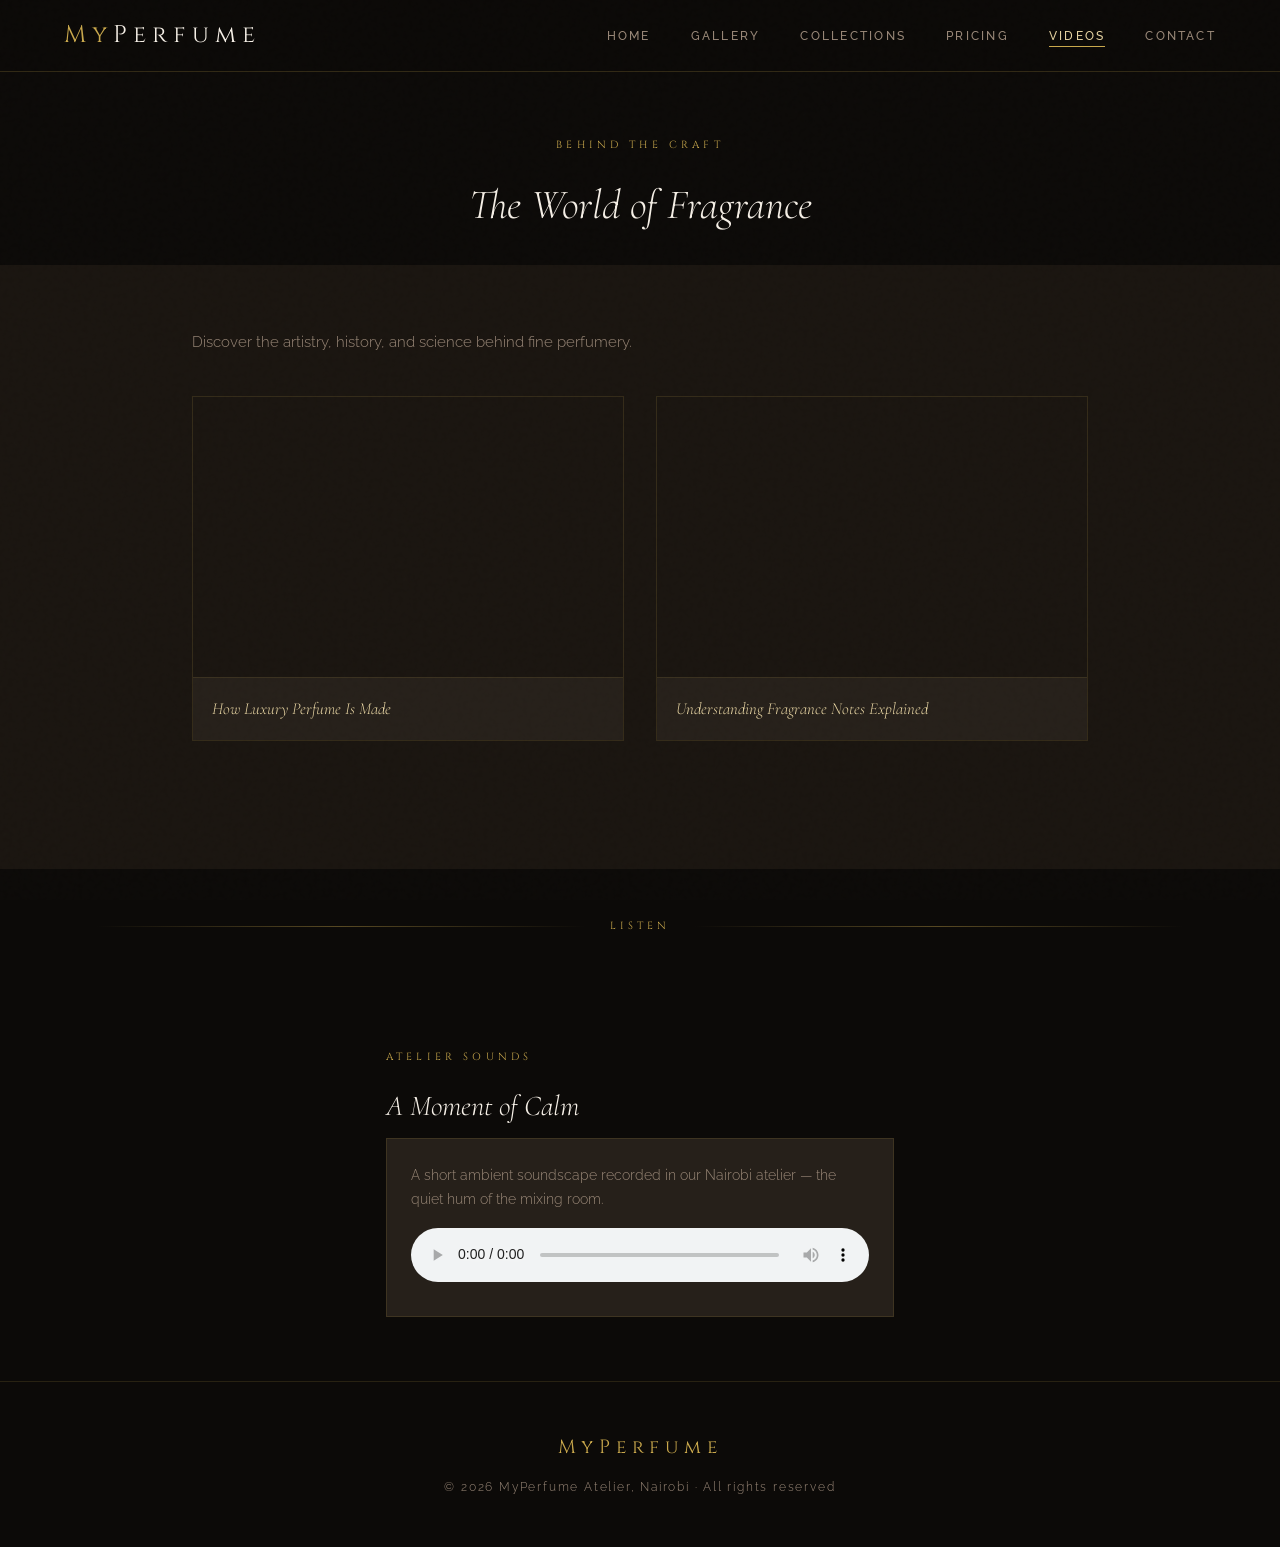
==== videos.html @ 1a790fa0 "Add files via upload" ====
<!DOCTYPE html>
<html lang="en">
<head>
<meta charset="UTF-8" />
<meta name="viewport" content="width=device-width, initial-scale=1.0"/>
<title>Videos | MyPerfume</title>
<link href="https://fonts.googleapis.com/css2?family=Cormorant+Garamond:ital,wght@0,300;0,400;0,600;1,300;1,400&family=Cinzel:wght@400;600&family=Raleway:wght@300;400;500&display=swap" rel="stylesheet"/>
<link rel="stylesheet" href="style.css" />
</head>
<body>

<header>
  <a href="index.html" class="logo">My<span>Perfume</span></a>
  <nav>
    <ul>
      <li><a href="index.html">Home</a></li>
      <li><a href="gallery.html">Gallery</a></li>
      <li><a href="collections.html">Collections</a></li>
      <li><a href="pricing.html">Pricing</a></li>
      <li><a href="videos.html" class="active">Videos</a></li>
      <li><a href="contact.html">Contact</a></li>
    </ul>
  </nav>
</header>

<div class="page-header">
  <span class="section-label">Behind the Craft</span>
  <h1 class="section-title">The World of Fragrance</h1>
</div>

<section id="videos" style="padding-top:0; max-width:100%;">
  <div>
    <p class="lead">Discover the artistry, history, and science behind fine perfumery.</p>

    <div class="video-grid">
      <div class="video-card">
        <iframe
          src="https://www.youtube.com/embed/innMc5_5Pig"
          title="How Luxury Perfume Is Made"
          allow="accelerometer; autoplay; clipboard-write; encrypted-media; gyroscope; picture-in-picture"
          allowfullscreen>
        </iframe>
        <div class="video-label">How Luxury Perfume Is Made</div>
      </div>

      <div class="video-card">
        <iframe
          src="https://www.youtube.com/embed/lQ1GaFGaSTI"
          title="Understanding Fragrance Notes"
          allow="accelerometer; autoplay; clipboard-write; encrypted-media; gyroscope; picture-in-picture"
          allowfullscreen>
        </iframe>
        <div class="video-label">Understanding Fragrance Notes Explained</div>
      </div>
    </div>
  </div>
</section>

<div class="divider"><span>Listen</span></div>

<section style="max-width:700px;">
  <span class="section-label">Atelier Sounds</span>
  <h2 class="section-title" style="font-size:1.8rem;">A Moment of Calm</h2>
  <div class="audio-card">
    <p>A short ambient soundscape recorded in our Nairobi atelier — the quiet hum of the mixing room.</p>
    <audio controls>
      <source src="https://www.soundhelix.com/examples/mp3/SoundHelix-Song-1.mp3" type="audio/mpeg">
      Your browser does not support the audio element.
    </audio>
  </div>
</section>

<footer>
  <span class="footer-logo">MyPerfume</span>
  &copy; 2026 MyPerfume Atelier, Nairobi · All rights reserved
</footer>

</body>
</html>
---- style.css ----
:root {
  --gold: #c9a84c;
  --gold-light: #e8d5a3;
  --dark: #0c0a08;
  --dark-2: #1a1510;
  --dark-3: #26201a;
  --cream: #f5efe6;
  --text: #e8ddd0;
  --muted: #9a8878;
  --accent: #8b4a3c;
}

*, *::before, *::after { box-sizing: border-box; margin: 0; padding: 0; }

html { scroll-behavior: smooth; }

body {
  background-color: var(--dark);
  color: var(--text);
  font-family: 'Raleway', sans-serif;
  font-weight: 300;
  line-height: 1.8;
  overflow-x: hidden;
}

/* ── NOISE OVERLAY ── */
body::before {
  content: '';
  position: fixed; inset: 0;
  background-image: url("data:image/svg+xml,%3Csvg viewBox='0 0 200 200' xmlns='http://www.w3.org/2000/svg'%3E%3Cfilter id='n'%3E%3CfeTurbulence type='fractalNoise' baseFrequency='0.9' numOctaves='4' stitchTiles='stitch'/%3E%3C/filter%3E%3Crect width='100%25' height='100%25' filter='url(%23n)' opacity='0.04'/%3E%3C/svg%3E");
  pointer-events: none; z-index: 9999;
  opacity: .4;
}

/* ── HEADER / NAV ── */
header {
  position: sticky; top: 0; z-index: 100;
  background: rgba(12,10,8,.92);
  backdrop-filter: blur(16px);
  border-bottom: 1px solid rgba(201,168,76,.2);
  padding: 0 4rem;
  display: flex; align-items: center; justify-content: space-between;
  height: 72px;
}

.logo {
  font-family: 'Cinzel', serif;
  font-size: 1.5rem;
  letter-spacing: .25em;
  color: var(--gold);
  text-decoration: none;
}
.logo span { color: var(--cream); }

nav ul {
  list-style: none;
  display: flex; gap: 2.5rem;
}

nav ul li a {
  font-family: 'Raleway', sans-serif;
  font-size: .78rem;
  font-weight: 500;
  letter-spacing: .18em;
  text-transform: uppercase;
  color: var(--muted);
  text-decoration: none;
  position: relative;
  transition: color .3s;
}
nav ul li a::after {
  content: '';
  position: absolute; left: 0; bottom: -4px;
  width: 0; height: 1px;
  background: var(--gold);
  transition: width .35s ease;
}
nav ul li a:hover { color: var(--gold-light); }
nav ul li a:hover::after { width: 100%; }
nav ul li a.active { color: var(--gold-light); }
nav ul li a.active::after { width: 100%; }

/* ── HERO ── */
.hero {
  position: relative;
  min-height: 70vh;
  display: flex; flex-direction: column;
  align-items: center; justify-content: center;
  text-align: center;
  padding: 6rem 2rem;
  overflow: hidden;
}

.hero-bg {
  position: absolute; inset: 0;
  background: radial-gradient(ellipse 80% 60% at 50% 40%,
    rgba(139,74,60,.18) 0%,
    rgba(201,168,76,.08) 40%,
    transparent 70%),
    radial-gradient(ellipse 40% 80% at 20% 80%, rgba(201,168,76,.06) 0%, transparent 60%);
}

.hero-eyebrow {
  font-family: 'Cinzel', serif;
  font-size: .7rem;
  letter-spacing: .4em;
  color: var(--gold);
  text-transform: uppercase;
  margin-bottom: 1.5rem;
  opacity: 0;
  animation: fadeUp .8s ease .2s forwards;
}

.hero h1 {
  font-family: 'Cormorant Garamond', serif;
  font-size: clamp(3rem, 8vw, 6.5rem);
  font-weight: 300;
  font-style: italic;
  line-height: 1.05;
  letter-spacing: -.01em;
  color: var(--cream);
  opacity: 0;
  animation: fadeUp .9s ease .4s forwards;
}

.hero h1 em {
  font-style: normal;
  font-weight: 600;
  background: linear-gradient(135deg, var(--gold), var(--gold-light), var(--gold));
  -webkit-background-clip: text; -webkit-text-fill-color: transparent;
}

.hero-sub {
  margin-top: 1.5rem;
  font-size: 1rem;
  color: var(--muted);
  letter-spacing: .12em;
  max-width: 500px;
  opacity: 0;
  animation: fadeUp .9s ease .6s forwards;
}

.btn-gold {
  display: inline-block;
  margin-top: 2.5rem;
  padding: .85rem 2.8rem;
  border: 1px solid var(--gold);
  color: var(--gold);
  font-family: 'Cinzel', serif;
  font-size: .7rem;
  letter-spacing: .3em;
  text-transform: uppercase;
  text-decoration: none;
  transition: background .35s, color .35s;
  opacity: 0;
  animation: fadeUp .9s ease .8s forwards;
}
.btn-gold:hover { background: var(--gold); color: var(--dark); }

/* ── DIVIDER ── */
.divider {
  display: flex; align-items: center; gap: 1.5rem;
  padding: 0 6rem;
  margin: 3rem 0;
}
.divider::before, .divider::after {
  content: ''; flex: 1; height: 1px;
  background: linear-gradient(90deg, transparent, rgba(201,168,76,.4), transparent);
}
.divider span {
  font-family: 'Cinzel', serif;
  font-size: .65rem; letter-spacing: .4em;
  color: var(--gold); text-transform: uppercase;
}

/* ── PAGE HEADER (for non-home pages) ── */
.page-header {
  text-align: center;
  padding: 4rem 2rem 1rem;
}

/* ── SECTION BASE ── */
section { padding: 4rem 6rem; max-width: 1400px; margin: 0 auto; }
.section-title {
  font-family: 'Cormorant Garamond', serif;
  font-size: 2.6rem;
  font-weight: 300;
  font-style: italic;
  color: var(--cream);
  margin-bottom: .4rem;
}
.section-label {
  font-family: 'Cinzel', serif;
  font-size: .65rem; letter-spacing: .4em;
  color: var(--gold); text-transform: uppercase;
  margin-bottom: .8rem; display: block;
}
p.lead { color: var(--muted); font-size: .95rem; margin-bottom: 2rem; }

/* ── IMAGES GALLERY ── */
#gallery { padding-top: 2rem; }
.image-grid {
  display: grid;
  grid-template-columns: 1.4fr 1fr;
  gap: 1.5rem;
  margin-top: 2.5rem;
}
.img-card {
  position: relative; overflow: hidden;
  border: 1px solid rgba(201,168,76,.15);
}
.img-card img {
  width: 100%; height: 420px;
  object-fit: cover;
  display: block;
  transition: transform .8s ease, filter .5s;
  filter: sepia(.15) brightness(.9);
}
.img-card:hover img { transform: scale(1.04); filter: sepia(0) brightness(1); }
.img-caption {
  position: absolute; bottom: 0; left: 0; right: 0;
  padding: 1.2rem 1.5rem;
  background: linear-gradient(transparent, rgba(12,10,8,.85));
  font-family: 'Cormorant Garamond', serif;
  font-style: italic; font-size: 1.15rem;
  color: var(--gold-light);
  letter-spacing: .05em;
}

/* ── LISTS ── */
#collections { background: var(--dark-2); max-width: 100%; }
#collections > div { max-width: 1400px; margin: 0 auto; padding: 4rem 6rem; }

.lists-grid {
  display: grid; grid-template-columns: 1fr 1fr;
  gap: 4rem; margin-top: 3rem;
}

.list-box h3 {
  font-family: 'Cinzel', serif;
  font-size: .75rem; letter-spacing: .3em;
  color: var(--gold); text-transform: uppercase;
  margin-bottom: 1.5rem;
  padding-bottom: .8rem;
  border-bottom: 1px solid rgba(201,168,76,.25);
}

ol.fancy-list {
  padding-left: 0; list-style: none;
  counter-reset: fancy-counter;
}
ol.fancy-list li {
  counter-increment: fancy-counter;
  display: flex; align-items: flex-start;
  gap: 1.2rem; padding: .75rem 0;
  border-bottom: 1px solid rgba(255,255,255,.04);
  font-size: .9rem; color: var(--text);
}
ol.fancy-list li::before {
  content: counter(fancy-counter, decimal-leading-zero);
  font-family: 'Cormorant Garamond', serif;
  font-size: 1.5rem;
  color: var(--gold);
  line-height: 1;
  min-width: 2rem;
}

ul.fancy-list {
  list-style: none; padding-left: 0;
}
ul.fancy-list li {
  display: flex; align-items: flex-start;
  gap: 1rem; padding: .75rem 0;
  border-bottom: 1px solid rgba(255,255,255,.04);
  font-size: .9rem; color: var(--text);
}
ul.fancy-list li::before {
  content: '◆';
  font-size: .5rem;
  color: var(--gold);
  margin-top: .55rem; flex-shrink: 0;
}

/* ── TABLE ── */
#pricing { padding-bottom: 2rem; }
.table-wrapper {
  overflow-x: auto; margin-top: 2.5rem;
  border: 1px solid rgba(201,168,76,.2);
}
table {
  width: 100%; border-collapse: collapse;
  font-size: .88rem;
}
thead tr {
  background: linear-gradient(90deg, rgba(201,168,76,.15), rgba(139,74,60,.1));
}
thead th {
  font-family: 'Cinzel', serif;
  font-size: .65rem; letter-spacing: .25em;
  text-transform: uppercase; color: var(--gold);
  padding: 1.1rem 1.5rem; text-align: left;
  border-bottom: 1px solid rgba(201,168,76,.3);
}
tbody tr {
  transition: background .2s;
  border-bottom: 1px solid rgba(255,255,255,.04);
}
tbody tr:hover { background: rgba(201,168,76,.04); }
tbody td {
  padding: 1rem 1.5rem;
  color: var(--text); vertical-align: middle;
}
tbody td:first-child {
  font-family: 'Cormorant Garamond', serif;
  font-style: italic; font-size: 1.05rem;
  color: var(--cream);
}
.badge {
  display: inline-block; padding: .25rem .8rem;
  font-size: .65rem; letter-spacing: .15em;
  text-transform: uppercase;
  border: 1px solid;
}
.badge-gold { border-color: var(--gold); color: var(--gold); }
.badge-rose { border-color: var(--accent); color: var(--accent); }
.badge-cream { border-color: var(--muted); color: var(--muted); }

/* ── VIDEOS ── */
#videos { background: var(--dark-2); max-width: 100%; }
#videos > div { max-width: 1400px; margin: 0 auto; padding: 4rem 6rem; }

.video-grid {
  display: grid; grid-template-columns: 1fr 1fr;
  gap: 2rem; margin-top: 2.5rem;
}
.video-card {
  border: 1px solid rgba(201,168,76,.15);
  overflow: hidden;
}
.video-card iframe {
  width: 100%; height: 280px;
  display: block; border: none;
}
.video-label {
  padding: 1rem 1.2rem;
  font-family: 'Cormorant Garamond', serif;
  font-style: italic; font-size: 1.05rem;
  color: var(--gold-light);
  background: var(--dark-3);
  border-top: 1px solid rgba(201,168,76,.12);
}

/* ── AUDIO ── */
.audio-card {
  border: 1px solid rgba(201,168,76,.15);
  padding: 1.5rem;
  background: var(--dark-3);
}
.audio-card p { margin-bottom: 1rem; color: var(--muted); font-size: .85rem; }
audio { width: 100%; }

/* ── CONTACT / FORM ── */
.contact-wrap {
  display: grid; grid-template-columns: 1fr 1fr;
  gap: 3rem; margin-top: 2.5rem; text-align: left;
}
.contact-info p { margin-bottom: 1rem; color: var(--text); font-size: .9rem; }
.contact-info strong { color: var(--gold-light); }

form.contact-form { display: flex; flex-direction: column; gap: 1.2rem; }
form.contact-form label {
  font-family: 'Cinzel', serif;
  font-size: .65rem; letter-spacing: .2em;
  text-transform: uppercase; color: var(--gold);
  margin-bottom: .5rem; display: block;
}
form.contact-form input,
form.contact-form textarea {
  width: 100%;
  background: var(--dark-3);
  border: 1px solid rgba(201,168,76,.25);
  color: var(--text);
  padding: .8rem 1rem;
  font-family: 'Raleway', sans-serif;
  font-size: .9rem;
}
form.contact-form input:focus,
form.contact-form textarea:focus {
  outline: none; border-color: var(--gold);
}
form.contact-form button {
  align-self: flex-start;
  background: transparent;
  cursor: pointer;
}

.map-embed {
  margin-top: 3rem; border: 1px solid rgba(201,168,76,.15);
}
.map-embed iframe { width: 100%; height: 320px; display: block; border: none; }

/* ── FOOTER ── */
footer {
  text-align: center;
  padding: 3rem 2rem;
  border-top: 1px solid rgba(201,168,76,.15);
  font-size: .75rem; letter-spacing: .15em;
  color: var(--muted);
}
footer .footer-logo {
  font-family: 'Cinzel', serif;
  font-size: 1.2rem;
  color: var(--gold);
  letter-spacing: .3em;
  display: block;
  margin-bottom: .8rem;
}

/* ── ANIMATIONS ── */
@keyframes fadeUp {
  from { opacity: 0; transform: translateY(24px); }
  to   { opacity: 1; transform: translateY(0); }
}

/* ── RESPONSIVE ── */
@media (max-width: 900px) {
  header { padding: 0 1.5rem; flex-wrap: wrap; height: auto; }
  nav ul { gap: 1.2rem; flex-wrap: wrap; justify-content: center; padding: .8rem 0; }
  section { padding: 3rem 1.5rem; }
  #collections > div, #videos > div { padding: 3rem 1.5rem; }
  .lists-grid, .video-grid, .image-grid, .contact-wrap { grid-template-columns: 1fr; }
  .divider { padding: 0 1.5rem; }
}
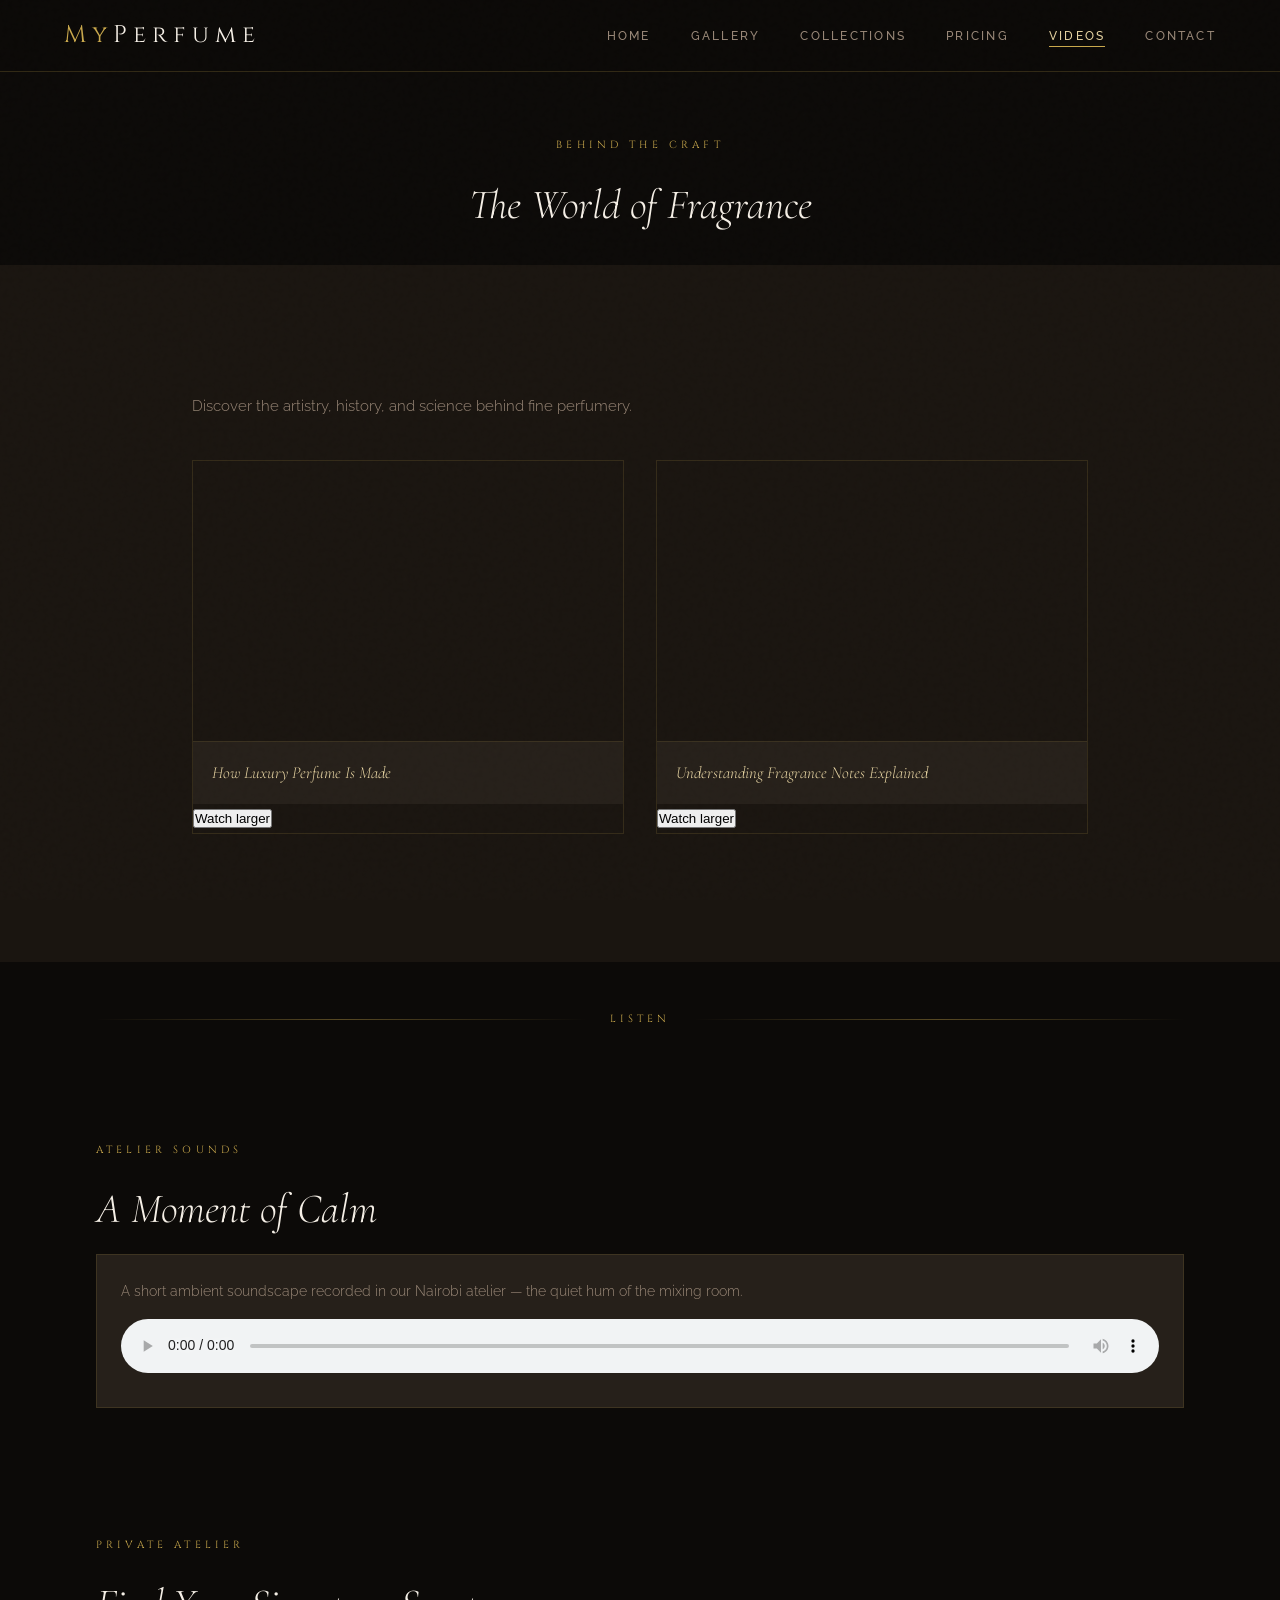
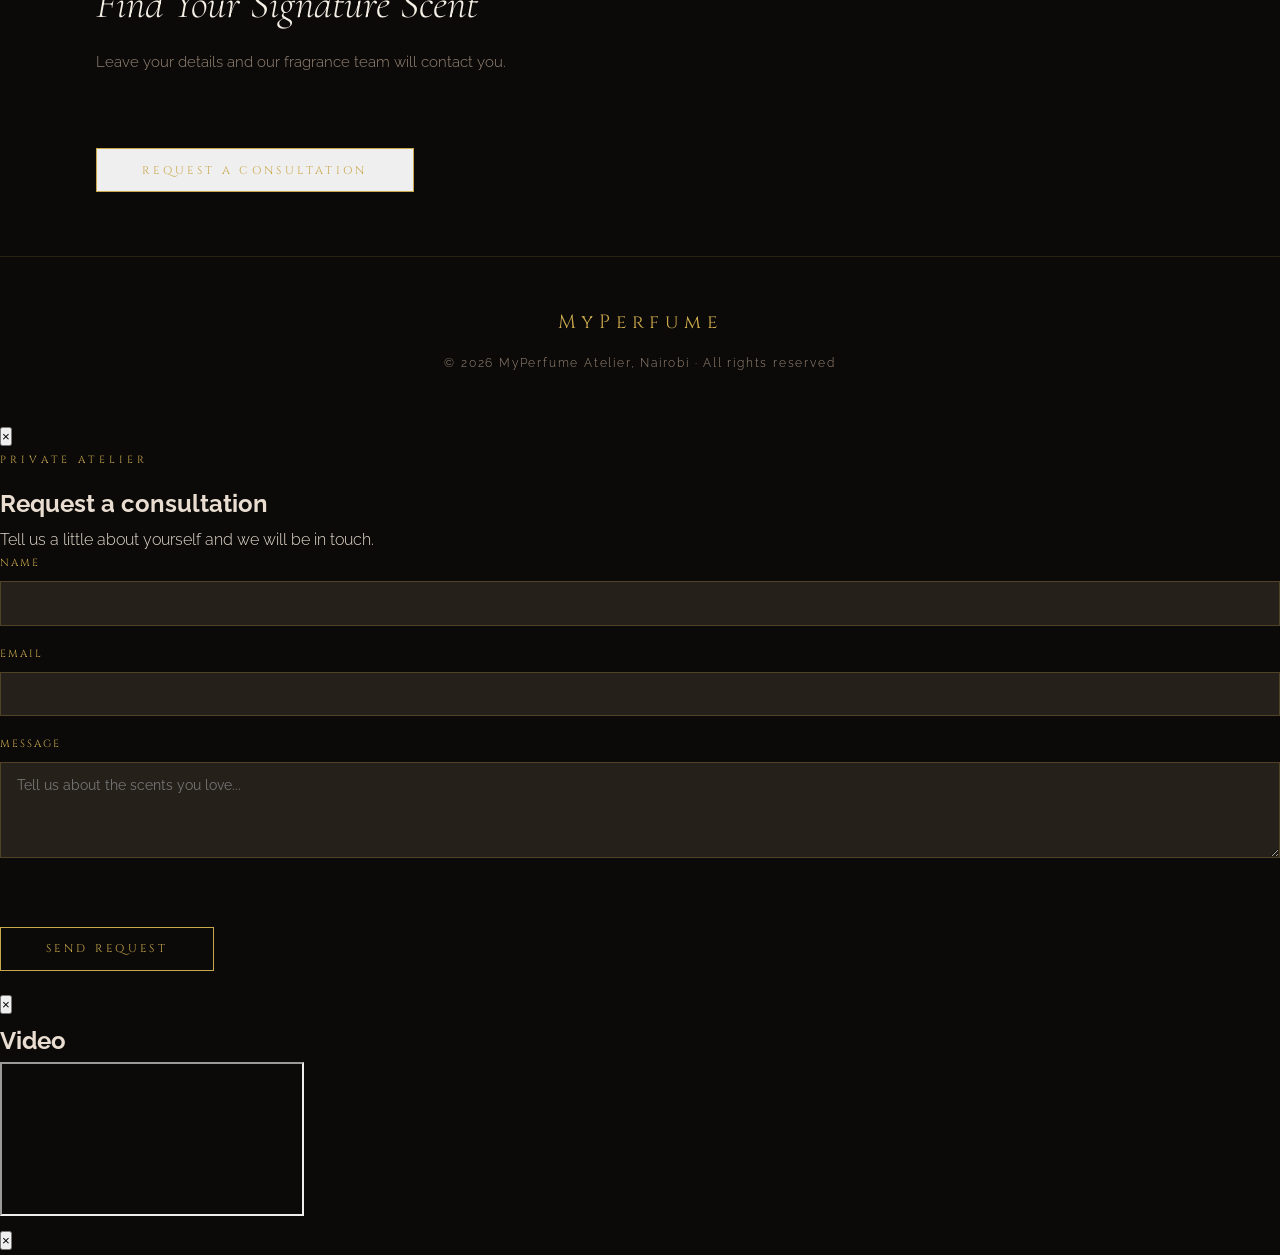
==== commit 71b0a056: "Update videos.html" ====
--- a/videos.html
+++ b/videos.html
@@ -1,79 +1,254 @@
+<!-- videos.html -->
 <!DOCTYPE html>
 <html lang="en">
 <head>
-<meta charset="UTF-8" />
-<meta name="viewport" content="width=device-width, initial-scale=1.0"/>
-<title>Videos | MyPerfume</title>
-<link href="https://fonts.googleapis.com/css2?family=Cormorant+Garamond:ital,wght@0,300;0,400;0,600;1,300;1,400&family=Cinzel:wght@400;600&family=Raleway:wght@300;400;500&display=swap" rel="stylesheet"/>
-<link rel="stylesheet" href="style.css" />
+  <meta charset="UTF-8" />
+  <meta name="viewport" content="width=device-width, initial-scale=1.0" />
+  <title>Videos | MyPerfume</title>
+
+  <link
+    href="https://fonts.googleapis.com/css2?family=Cormorant+Garamond:ital,wght@0,300;0,400;0,600;1,300;1,400&family=Cinzel:wght@400;600&family=Raleway:wght@300;400;500&display=swap"
+    rel="stylesheet"
+  />
+
+  <link rel="stylesheet" href="style.css" />
+  <script src="script.js" defer></script>
 </head>
+
 <body>
-
-<header>
-  <a href="index.html" class="logo">My<span>Perfume</span></a>
-  <nav>
-    <ul>
-      <li><a href="index.html">Home</a></li>
-      <li><a href="gallery.html">Gallery</a></li>
-      <li><a href="collections.html">Collections</a></li>
-      <li><a href="pricing.html">Pricing</a></li>
-      <li><a href="videos.html" class="active">Videos</a></li>
-      <li><a href="contact.html">Contact</a></li>
-    </ul>
-  </nav>
-</header>
-
-<div class="page-header">
-  <span class="section-label">Behind the Craft</span>
-  <h1 class="section-title">The World of Fragrance</h1>
-</div>
-
-<section id="videos" style="padding-top:0; max-width:100%;">
-  <div>
-    <p class="lead">Discover the artistry, history, and science behind fine perfumery.</p>
-
-    <div class="video-grid">
-      <div class="video-card">
+  <header>
+    <a href="index.html" class="logo">My<span>Perfume</span></a>
+
+    <nav aria-label="Main navigation">
+      <ul>
+        <li><a href="index.html">Home</a></li>
+        <li><a href="gallery.html">Gallery</a></li>
+        <li><a href="collections.html">Collections</a></li>
+        <li><a href="pricing.html">Pricing</a></li>
+        <li><a href="videos.html" class="active">Videos</a></li>
+        <li><a href="contact.html">Contact</a></li>
+      </ul>
+    </nav>
+  </header>
+
+  <main>
+    <div class="page-header">
+      <span class="section-label">Behind the Craft</span>
+      <h1 class="section-title">The World of Fragrance</h1>
+    </div>
+
+    <section id="videos">
+      <div>
+        <p class="lead">
+          Discover the artistry, history, and science behind fine perfumery.
+        </p>
+
+        <div class="video-grid">
+          <article class="video-card">
+            <div class="video-frame">
+              <iframe
+                src="https://www.youtube-nocookie.com/embed/innMc5_5Pig?rel=0&modestbranding=1"
+                title="How Luxury Perfume Is Made"
+                loading="lazy"
+                allow="accelerometer; autoplay; clipboard-write; encrypted-media; gyroscope; picture-in-picture; web-share"
+                allowfullscreen>
+              </iframe>
+            </div>
+
+            <div class="video-content">
+              <div class="video-label">How Luxury Perfume Is Made</div>
+
+              <button
+                class="video-open-button"
+                type="button"
+                data-video="innMc5_5Pig"
+                data-title="How Luxury Perfume Is Made">
+                Watch larger
+              </button>
+            </div>
+          </article>
+
+          <article class="video-card">
+            <div class="video-frame">
+              <iframe
+                src="https://www.youtube-nocookie.com/embed/lQ1GaFGaSTI?rel=0&modestbranding=1"
+                title="Understanding Fragrance Notes Explained"
+                loading="lazy"
+                allow="accelerometer; autoplay; clipboard-write; encrypted-media; gyroscope; picture-in-picture; web-share"
+                allowfullscreen>
+              </iframe>
+            </div>
+
+            <div class="video-content">
+              <div class="video-label">
+                Understanding Fragrance Notes Explained
+              </div>
+
+              <button
+                class="video-open-button"
+                type="button"
+                data-video="lQ1GaFGaSTI"
+                data-title="Understanding Fragrance Notes Explained">
+                Watch larger
+              </button>
+            </div>
+          </article>
+        </div>
+      </div>
+    </section>
+
+    <div class="divider">
+      <span>Listen</span>
+    </div>
+
+    <section class="audio-section">
+      <span class="section-label">Atelier Sounds</span>
+      <h2 class="section-title">A Moment of Calm</h2>
+
+      <div class="audio-card">
+        <p>
+          A short ambient soundscape recorded in our Nairobi atelier — the quiet
+          hum of the mixing room.
+        </p>
+
+        <audio controls preload="metadata">
+          <source
+            src="https://www.soundhelix.com/examples/mp3/SoundHelix-Song-1.mp3"
+            type="audio/mpeg"
+          />
+          Your browser does not support the audio element.
+        </audio>
+      </div>
+    </section>
+
+    <section class="consultation-section">
+      <span class="section-label">Private Atelier</span>
+      <h2 class="section-title">Find Your Signature Scent</h2>
+      <p class="lead">
+        Leave your details and our fragrance team will contact you.
+      </p>
+
+      <button class="btn-gold popup-open-button" type="button">
+        Request a consultation
+      </button>
+    </section>
+  </main>
+
+  <footer>
+    <span class="footer-logo">MyPerfume</span>
+    &copy; 2026 MyPerfume Atelier, Nairobi · All rights reserved
+  </footer>
+
+  <div class="popup" id="consultationPopup" aria-hidden="true">
+    <div class="popup-backdrop" data-popup-close></div>
+
+    <div
+      class="popup-panel"
+      role="dialog"
+      aria-modal="true"
+      aria-labelledby="consultationTitle">
+
+      <button
+        class="popup-close"
+        type="button"
+        aria-label="Close consultation form"
+        data-popup-close>
+        &times;
+      </button>
+
+      <span class="section-label">Private Atelier</span>
+      <h2 id="consultationTitle" class="popup-title">
+        Request a consultation
+      </h2>
+
+      <p class="popup-description">
+        Tell us a little about yourself and we will be in touch.
+      </p>
+
+      <form id="consultationForm" class="contact-form">
+        <div>
+          <label for="name">Name</label>
+          <input
+            id="name"
+            name="name"
+            type="text"
+            autocomplete="name"
+            required />
+        </div>
+
+        <div>
+          <label for="email">Email</label>
+          <input
+            id="email"
+            name="email"
+            type="email"
+            autocomplete="email"
+            required />
+        </div>
+
+        <div>
+          <label for="message">Message</label>
+          <textarea
+            id="message"
+            name="message"
+            rows="4"
+            placeholder="Tell us about the scents you love..."
+            required></textarea>
+        </div>
+
+        <button class="btn-gold popup-submit" type="submit">
+          Send request
+        </button>
+
+        <p id="formStatus" class="form-status" role="status"></p>
+      </form>
+    </div>
+  </div>
+
+  <div class="popup" id="videoPopup" aria-hidden="true">
+    <div class="popup-backdrop" data-video-close></div>
+
+    <div
+      class="popup-panel popup-video-panel"
+      role="dialog"
+      aria-modal="true"
+      aria-labelledby="videoPopupTitle">
+
+      <button
+        class="popup-close"
+        type="button"
+        aria-label="Close video"
+        data-video-close>
+        &times;
+      </button>
+
+      <h2 id="videoPopupTitle" class="popup-title">Video</h2>
+
+      <div class="popup-video-frame">
         <iframe
-          src="https://www.youtube.com/embed/innMc5_5Pig"
-          title="How Luxury Perfume Is Made"
-          allow="accelerometer; autoplay; clipboard-write; encrypted-media; gyroscope; picture-in-picture"
+          id="popupVideoFrame"
+          title="Perfume video"
+          allow="autoplay; encrypted-media; picture-in-picture"
           allowfullscreen>
         </iframe>
-        <div class="video-label">How Luxury Perfume Is Made</div>
       </div>
-
-      <div class="video-card">
-        <iframe
-          src="https://www.youtube.com/embed/lQ1GaFGaSTI"
-          title="Understanding Fragrance Notes"
-          allow="accelerometer; autoplay; clipboard-write; encrypted-media; gyroscope; picture-in-picture"
-          allowfullscreen>
-        </iframe>
-        <div class="video-label">Understanding Fragrance Notes Explained</div>
-      </div>
     </div>
   </div>
-</section>
-
-<div class="divider"><span>Listen</span></div>
-
-<section style="max-width:700px;">
-  <span class="section-label">Atelier Sounds</span>
-  <h2 class="section-title" style="font-size:1.8rem;">A Moment of Calm</h2>
-  <div class="audio-card">
-    <p>A short ambient soundscape recorded in our Nairobi atelier — the quiet hum of the mixing room.</p>
-    <audio controls>
-      <source src="https://www.soundhelix.com/examples/mp3/SoundHelix-Song-1.mp3" type="audio/mpeg">
-      Your browser does not support the audio element.
-    </audio>
+
+  <div class="popup" id="imagePopup" aria-hidden="true">
+    <div class="popup-backdrop" data-image-close></div>
+
+    <div class="popup-panel popup-image-panel">
+      <button
+        class="popup-close"
+        type="button"
+        aria-label="Close image"
+        data-image-close>
+        &times;
+      </button>
+
+      <img id="popupImage" src="" alt="" />
+    </div>
   </div>
-</section>
-
-<footer>
-  <span class="footer-logo">MyPerfume</span>
-  &copy; 2026 MyPerfume Atelier, Nairobi · All rights reserved
-</footer>
-
 </body>
 </html>
